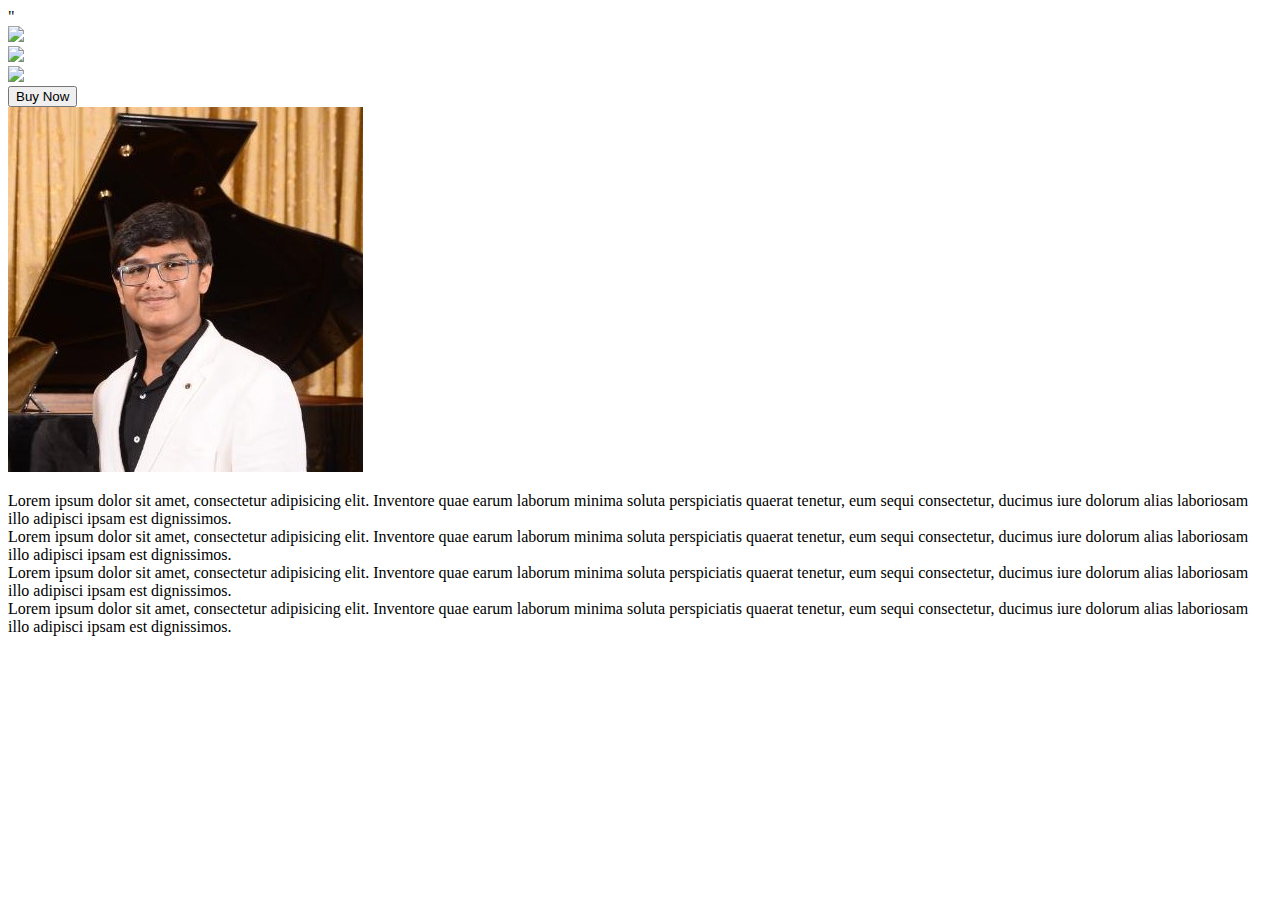
==== index.html @ 7bd05356 "Update and rename bookweb.html to index.html" ====
<!DOCTYPE html>
<html lang="en">
<head>
    <meta charset="UTF-8">
    <meta name="viewport" content="width=device-width, initial-scale=1.0">
    <title>Divided - The Chronicles of Cancatia</title>
    <link rel="stylesheet" href="../David project/styles/book1.css">
    <link rel="preconnect" href="https://fonts.googleapis.com">
<link rel="preconnect" href="https://fonts.gstatic.com" crossorigin>
<link rel="preconnect" href="https://fonts.googleapis.com">
<link rel="preconnect" href="https://fonts.gstatic.com" crossorigin>
<link rel="preconnect" href="https://fonts.googleapis.com">
<link rel="preconnect" href="https://fonts.gstatic.com" crossorigin>
<link href="https://fonts.googleapis.com/css2?family=Kdam+Thmor+Pro&display=swap" rel="stylesheet">
<link rel="stylesheet" href="https://cdnjs.cloudflare.com/ajax/libs/font-awesome/6.5.1/css/all.min.css" integrity="sha512-DTOQO9RWCH3ppGqcWaEA1BIZOC6xxalwEsw9c2QQeAIftl+Vegovlnee1c9QX4TctnWMn13TZye+giMm8e2LwA==" crossorigin="anonymous" referrerpolicy="no-referrer" />



"

</head>

<body>
    <div class="cursor"></div>
    <div class="header">
        <img src="images/header/Screenshot_2023-09-22_155230-removebg-preview.png" class="header-img">

        <div class="gold-bubbles">
            <span style="--i:11;"></span>
            <span style="--i:12;"></span>
            <span style="--i:24;"></span>
            <span style="--i:10;"></span>
            <span style="--i:23;"></span>
            <span style="--i:39;"></span>
            <span style="--i:29;"></span>
            <span style="--i:32;"></span>
            <span style="--i:41;"></span>
            <span style="--i:10;"></span>
            <span style="--i:11;"></span>
            <span style="--i:87;"></span>
            <span style="--i:24;"></span>
            <span style="--i:10;"></span>
            <span style="--i:32;"></span>
            <span style="--i:17;"></span>
            <span style="--i:29;"></span>
            <span style="--i:32;"></span>
            <span style="--i:13;"></span>
            <span style="--i:10;"></span>
            <span style="--i:11;"></span>
            <span style="--i:9;"></span>
            <span style="--i:24;"></span>
            <span style="--i:10;"></span>
            <span style="--i:25;"></span>
            <span style="--i:45;"></span>
            <span style="--i:29;"></span>
            <span style="--i:39;"></span>
            <span style="--i:41;"></span>
            <span style="--i:10;"></span>
            <span style="--i:11;"></span>
            <span style="--i:12;"></span>
            <span style="--i:28;"></span>
            <span style="--i:64;"></span>
            <span style="--i:43;"></span>
            <span style="--i:52;"></span>
            <span style="--i:59;"></span>
            <span style="--i:32;"></span>
            <span style="--i:27;"></span>
            <span style="--i:10;"></span>
            
        </div>
            
    </div>

    <div class="middle-image">
        <div class="slideshow-container">

           
            
        <div class="slideshow-div1 animation1">
            <img src="images/book-img/book-cover(1).jpg" class="slideimgs ">
        </div>

        <div class="slideshow-div2 animation2">
            <img src="images/book-img/book-cover(2).jpg" class="slideimgs ">
   
        </div>

        
      </div>
     </div>

     <div class="button-container">
        <button class="buy-now-btn">Buy Now</button>

     </div>

     <div class="about-author-container">
        <div>
        <img src="Profile_Photo.jpg" class="author-img">
    </div>

        <div class="about-author">
           <p>
            Lorem ipsum dolor sit amet, consectetur adipisicing elit. Inventore quae earum laborum minima soluta perspiciatis quaerat tenetur, eum sequi consectetur, ducimus iure dolorum alias laboriosam illo adipisci ipsam est dignissimos.

            <br>

            Lorem ipsum dolor sit amet, consectetur adipisicing elit. Inventore quae earum laborum minima soluta perspiciatis quaerat tenetur, eum sequi consectetur, ducimus iure dolorum alias laboriosam illo adipisci ipsam est dignissimos.

            <br>

            Lorem ipsum dolor sit amet, consectetur adipisicing elit. Inventore quae earum laborum minima soluta perspiciatis quaerat tenetur, eum sequi consectetur, ducimus iure dolorum alias laboriosam illo adipisci ipsam est dignissimos.

            <br>

            Lorem ipsum dolor sit amet, consectetur adipisicing elit. Inventore quae earum laborum minima soluta perspiciatis quaerat tenetur, eum sequi consectetur, ducimus iure dolorum alias laboriosam illo adipisci ipsam est dignissimos.
        </p>
        </div>

        <div class="social-media">
            <i class="fa-brands fa-instagram"></i>
            <i class="fa-brands fa-medium"></i>
            <i class="fa-brands fa-goodreads-g"></i>


        </div>
     </div>

     

     



    <script src="book.js"></script>
</body>
</html>
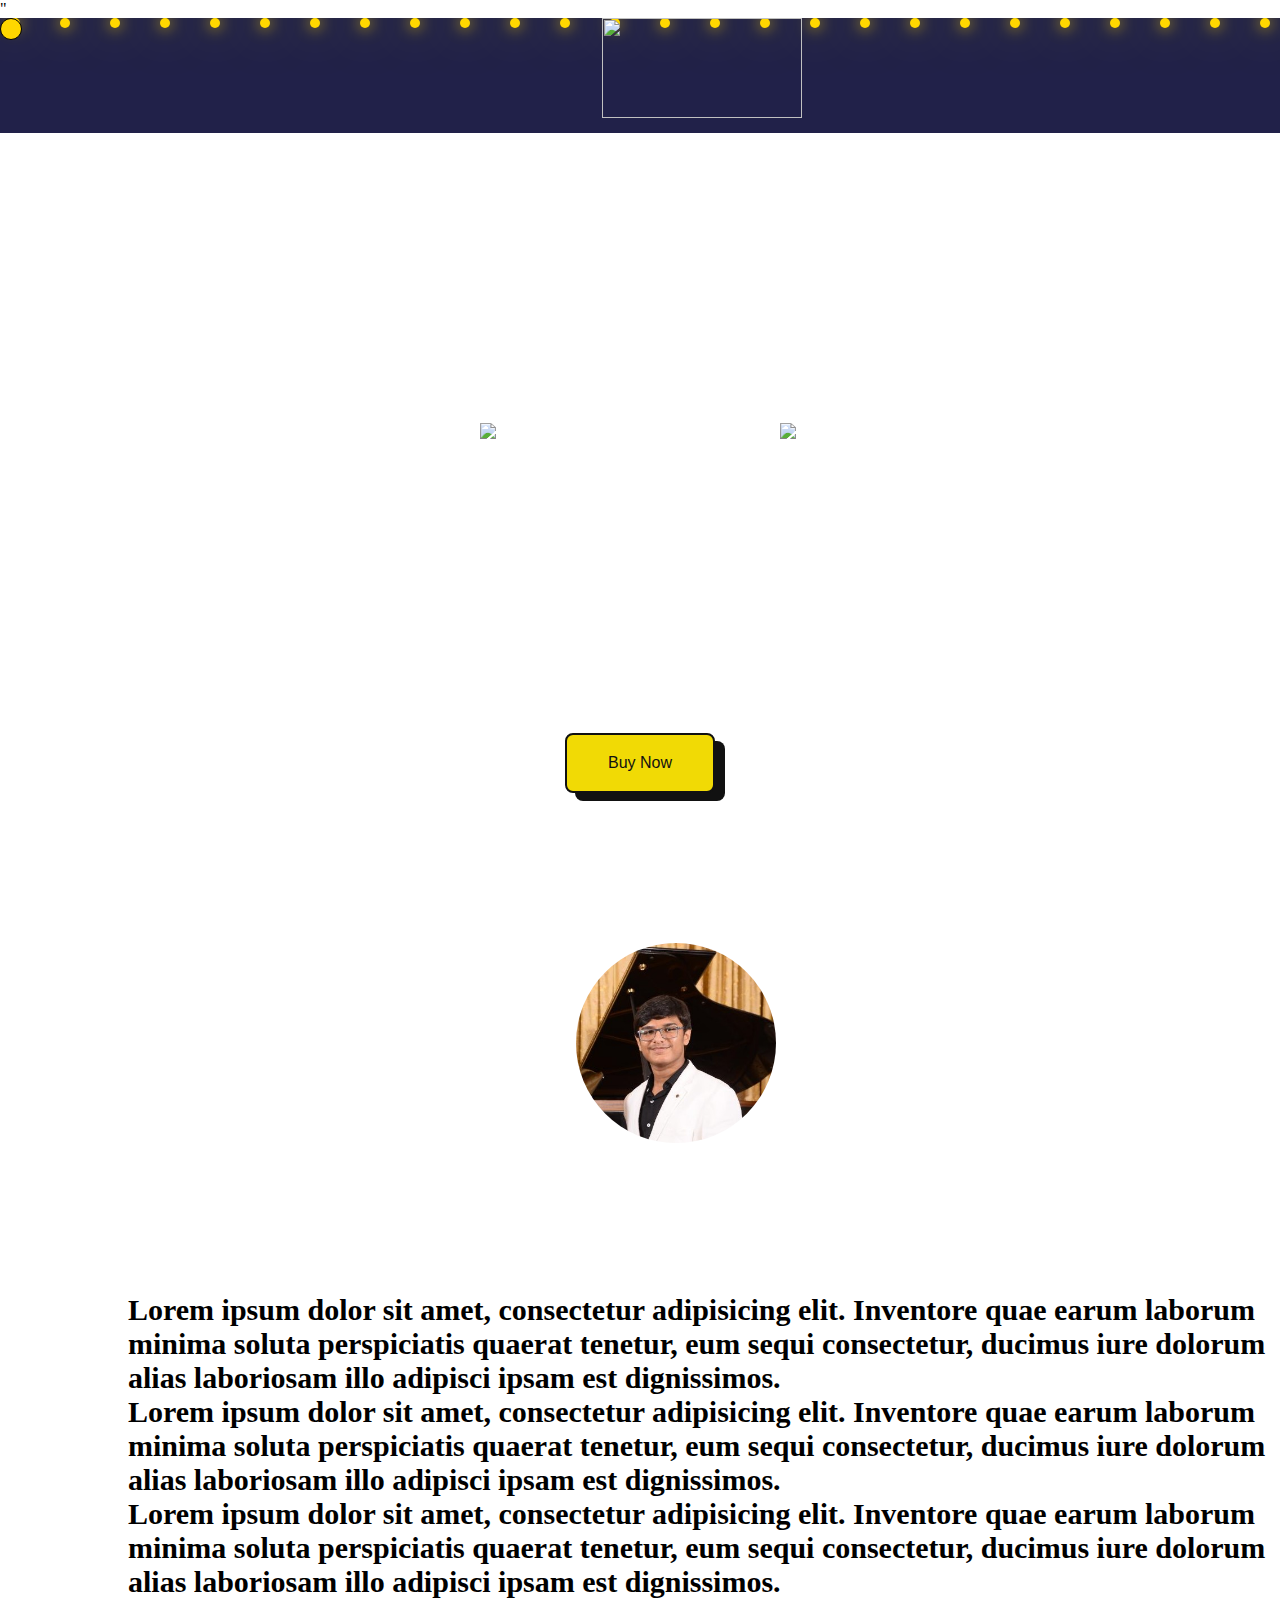
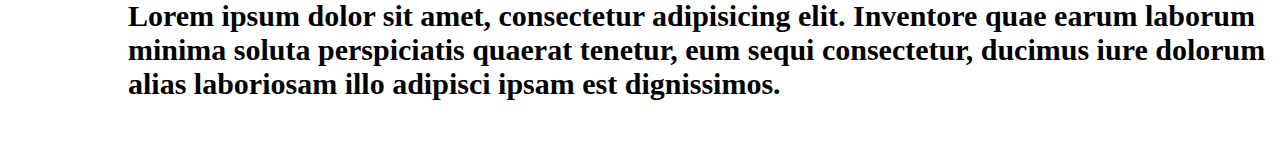
==== commit 2db12f38: "Update index.html" ====
--- a/index.html
+++ b/index.html
@@ -4,7 +4,7 @@
     <meta charset="UTF-8">
     <meta name="viewport" content="width=device-width, initial-scale=1.0">
     <title>Divided - The Chronicles of Cancatia</title>
-    <link rel="stylesheet" href="../David project/styles/book1.css">
+    <link rel="stylesheet" href="book1.css">
     <link rel="preconnect" href="https://fonts.googleapis.com">
 <link rel="preconnect" href="https://fonts.gstatic.com" crossorigin>
 <link rel="preconnect" href="https://fonts.googleapis.com">
--- a/book1.css
+++ b/book1.css
@@ -0,0 +1,297 @@
+body{
+  
+  position: relative;
+  margin: 0;
+  
+ 
+}
+
+.header-img{
+  width: 200px;
+  margin-left: 90px;
+  height: 100px;
+  z-index: 1;
+  position: absolute;
+  left: 40%;
+  
+}
+
+.header{
+    display: flex;
+    
+justify-content: center;
+    
+    background-color: rgba(0, 0, 46, 0.87);
+    height: 115px;
+    position: relative;
+    overflow: hidden;
+    z-index: -2;
+}
+
+@keyframes imageslider1 {
+
+    from{
+        transform: translateX(-300px);
+    }
+
+    to{
+        transform: translateX(500px);
+    }
+
+}
+
+@keyframes imageslider2 {
+
+    from{
+        transform: translateX(-400px);
+    }
+
+    to{
+        transform: translateX(400px);
+    }
+
+}
+
+.slideimgs{
+
+    height: 250px;
+  
+}
+
+.middle-image{
+    height: 600px;
+    width: 100%;
+display: flex;
+justify-content: center;
+overflow: hidden;
+
+align-items: center;
+position: relative;
+}
+
+.slideshow-container{
+    display: grid;
+    grid-template-columns: 300px 300px;
+    
+    width: 320px;
+    overflow: hidden;
+}
+
+.animation1{
+    animation-name: imageslider1;
+  animation-duration: 5s;
+  animation-iteration-count: infinite;
+  animation-timing-function: linear;
+  animation-delay: 1.2s;
+}
+
+.animation2{
+    
+    animation-name: imageslider2;
+  animation-duration: 5s;
+  animation-iteration-count: infinite ;
+  animation-timing-function: linear;
+}
+.slideshow-div1 , .slideshow-div2{
+    display: inline-block;
+}
+
+.button-container{
+    display: flex;
+    justify-content: center;
+    margin-bottom: 150px;
+}
+
+
+
+
+
+/* CSS */
+.buy-now-btn {
+  align-items: center;
+  background-color: #f1da05;
+  border: 2px solid #111;
+  border-radius: 8px;
+  box-sizing: border-box;
+  color: #111;
+  cursor: pointer;
+  display: flex;
+  font-family: Inter,sans-serif;
+  font-size: 16px;
+  height: 60px;
+  justify-content: center;
+  line-height: 24px;
+ width: 150px;
+  padding: 0 25px;
+  position: relative;
+  text-align: center;
+  text-decoration: none;
+  user-select: none;
+  -webkit-user-select: none;
+  touch-action: manipulation;
+  
+  
+}
+
+.buy-now-btn:after {
+  background-color: #111;
+  border-radius: 8px;
+  content: "";
+  display: block;
+  height: 60px;
+  left: 0;
+  width: 150px;
+  position: absolute;
+  top: -2px;
+  transform: translate(8px, 8px);
+  transition: transform .2s ease-out;
+  z-index: -1;
+}
+
+.buy-now-btn:hover:after {
+  transform: translate(0, 0);
+}
+
+.buy-now-btn:active {
+  background-color: #ffdeda;
+  outline: 0;
+}
+
+.buy-now-btn:hover {
+  outline: 0;
+}
+
+@media (min-width: 768px) {
+  .button-56 {
+    padding: 0 40px;
+  }
+}
+
+.cursor{
+  width: 20px;
+  height: 20px;
+  border: 1px solid ;
+  border-radius: 17px;
+  position: absolute;
+  z-index: 0;
+  
+  background: gold;
+}
+
+.gold-bubbles{
+  position: relative;
+  display: flex;
+}
+
+.gold-bubbles span{
+  position: relative;
+  width: 10px;
+
+  height: 10px;
+  background: gold;
+  margin: 0 20px;
+  border-radius: 50px;
+  box-shadow: 0 0 0 0 lightgoldenrodyellow , 0 0 15px gold , 0 0 50px gold;
+  animation: animate 15s linear infinite;
+  animation-duration: calc(50s / var(--i));
+  z-index: -1;
+}
+
+@keyframes animate{
+
+
+  from{
+    transform: translateY(120px);
+  }
+
+  to{
+    transform:translateY(-120px);
+  }
+}
+
+.about-author-container{
+  position: relative;
+  height: 800px;
+}
+
+.author-img{
+  height: 200px;
+  width: 200px;
+  border-radius: 100px;
+  background-size: cover;
+   background-position: center;
+   position: absolute;
+   left: 45%;
+
+}
+
+.about-author{
+  position: absolute;
+  left: 10%;
+  top: 40%;
+  
+
+}
+
+.about-author p{
+  font-size: 30px;
+  font-weight: bold;
+  
+
+}
+
+.about-author p::selection {
+    
+  background-color: gold;
+  
+}
+
+.social-media{
+  position: absolute;
+  bottom: 0;
+  left: 40%;
+}
+
+ .fa-medium , .fa-goodreads-g{
+  font-size: 60px;
+}
+
+.social-media i{
+  margin-left: 40px;
+}
+
+.fa-instagram{
+  font-size: 65px;
+  transition: background-color 80ms;
+  border-radius: 20px;
+  
+}
+
+.fa-instagram:hover{
+ background-color: gold;
+
+}
+
+.fa-medium{
+  border-radius: 20px;
+  transition: background-color 100ms;
+
+}
+
+.fa-medium:hover{
+  background-color: gold;
+}
+
+.fa-goodreads-g{
+  border-radius: 10px;
+  transition: background-color 80ms;
+
+}
+
+.fa-goodreads-g:hover{
+  background-color: gold;
+}
+
+
+
+
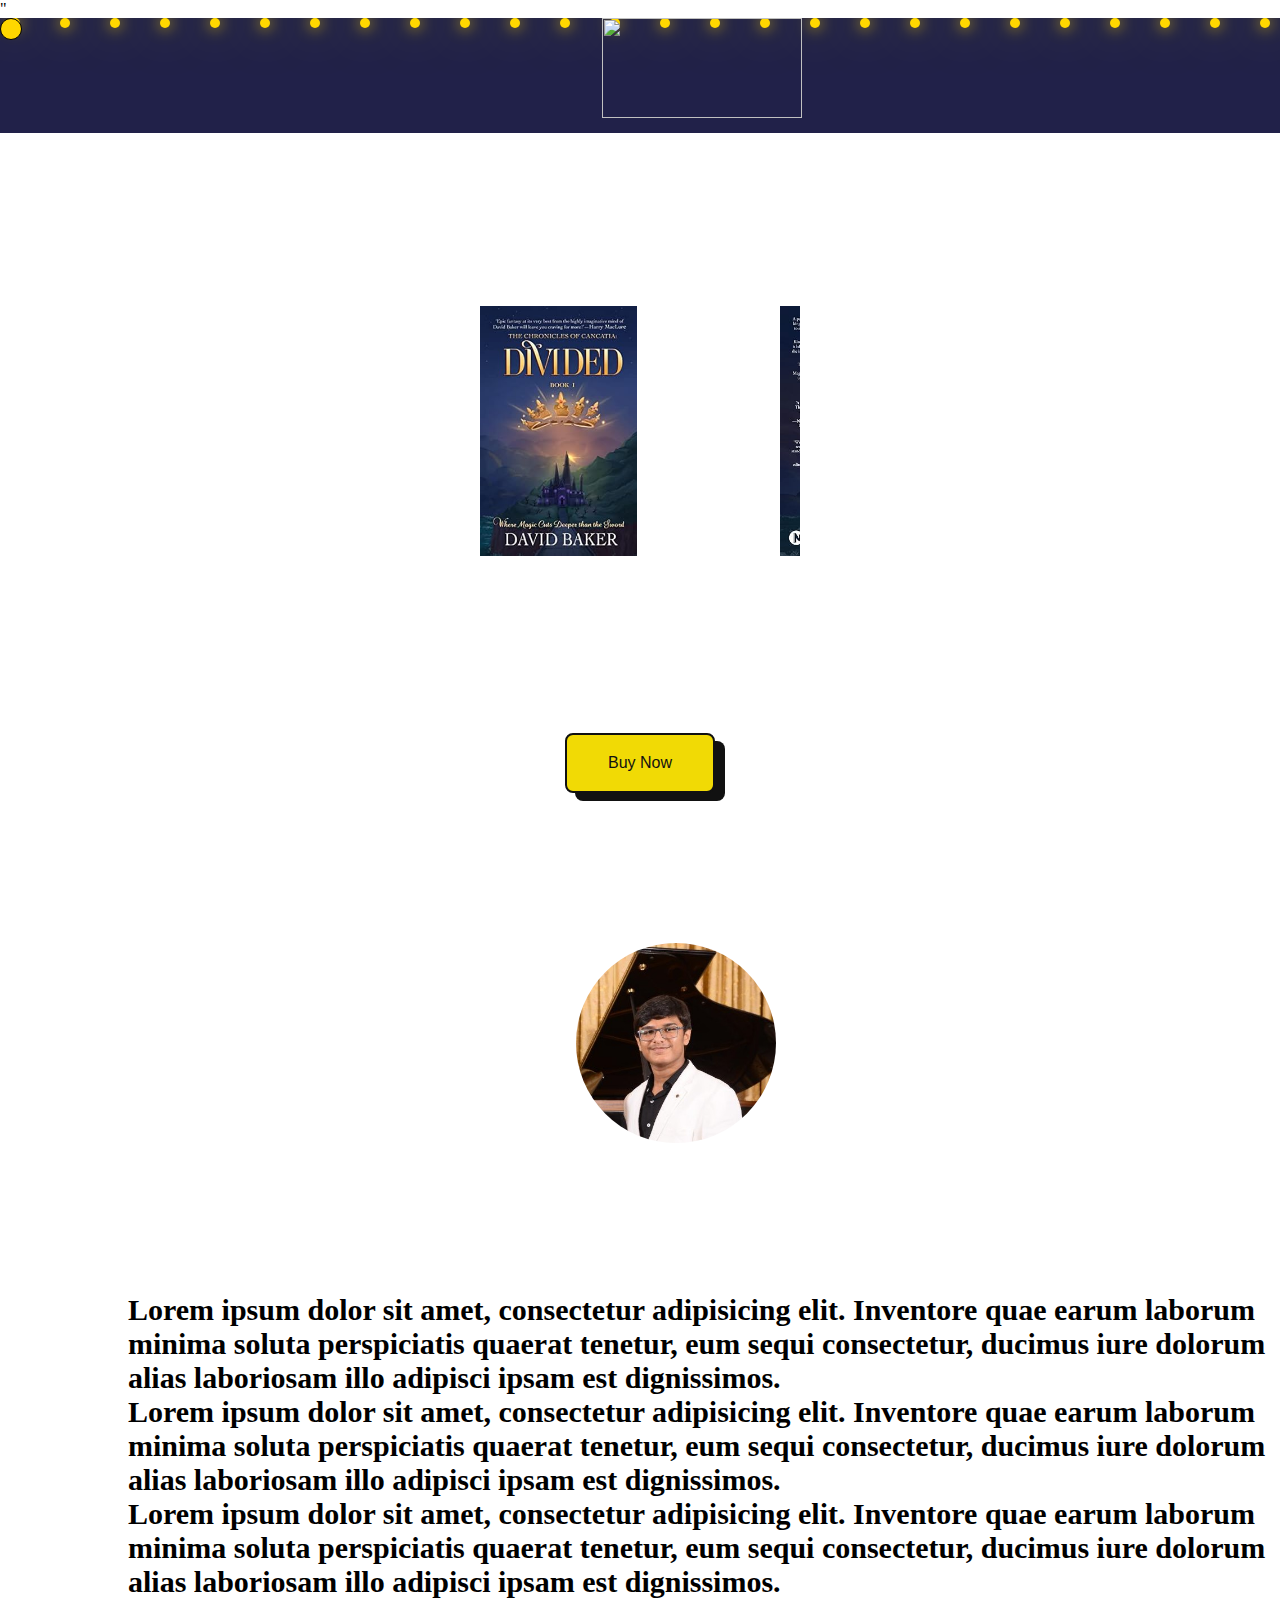
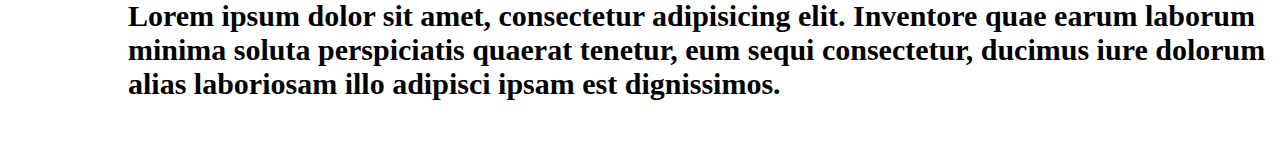
==== commit a2d47ee9: "Update index.html" ====
--- a/index.html
+++ b/index.html
@@ -77,11 +77,11 @@
            
             
         <div class="slideshow-div1 animation1">
-            <img src="images/book-img/book-cover(1).jpg" class="slideimgs ">
+            <img src="book-cover(1).jpg" class="slideimgs ">
         </div>
 
         <div class="slideshow-div2 animation2">
-            <img src="images/book-img/book-cover(2).jpg" class="slideimgs ">
+            <img src="book-cover(2).jpg" class="slideimgs ">
    
         </div>
 
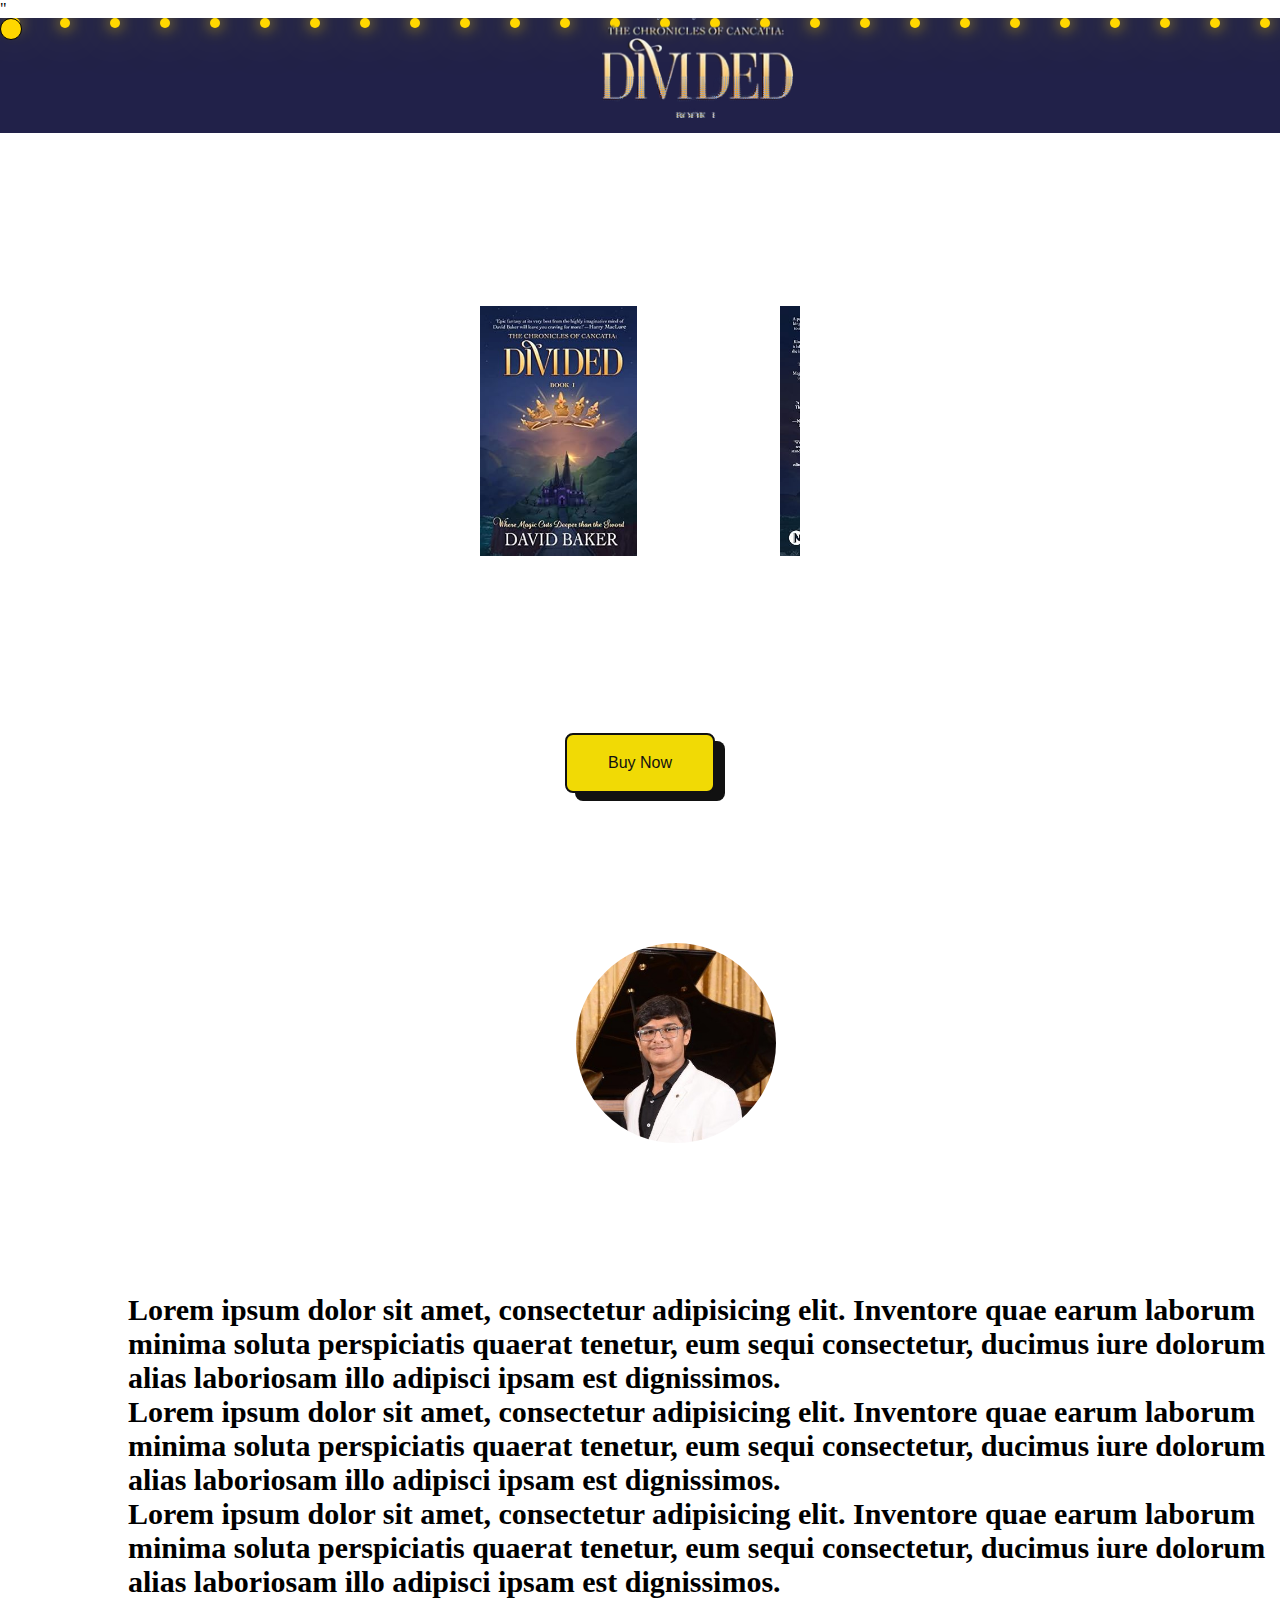
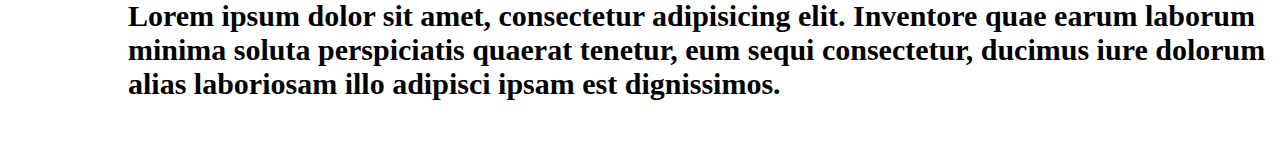
==== commit 9f98cae4: "Update index.html" ====
--- a/index.html
+++ b/index.html
@@ -23,7 +23,7 @@
 <body>
     <div class="cursor"></div>
     <div class="header">
-        <img src="images/header/Screenshot_2023-09-22_155230-removebg-preview.png" class="header-img">
+        <img src="Screenshot_2023-09-22_155230-removebg-preview.png" class="header-img">
 
         <div class="gold-bubbles">
             <span style="--i:11;"></span>
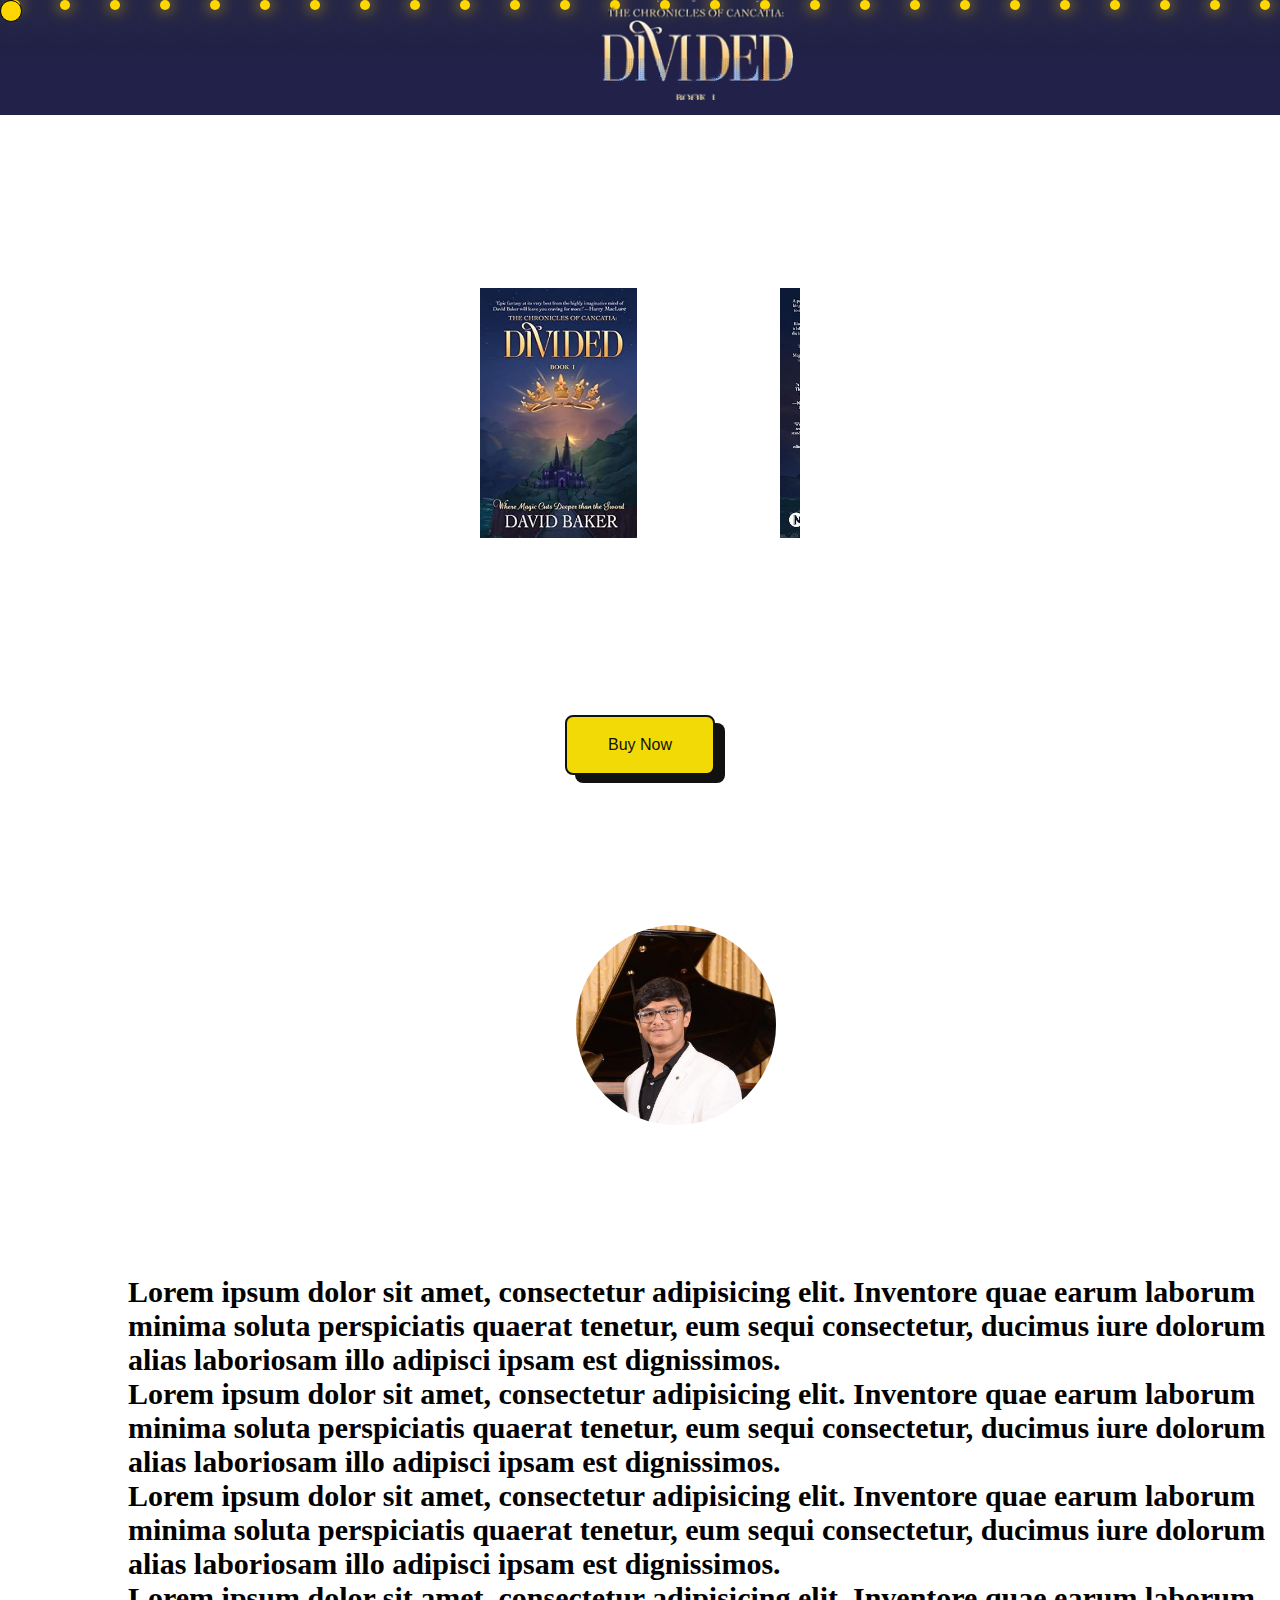
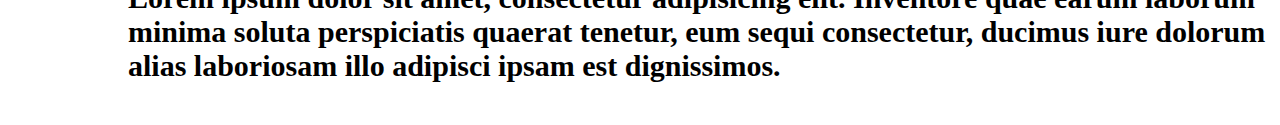
==== commit 8d22e67d: "Update index.html" ====
--- a/index.html
+++ b/index.html
@@ -15,8 +15,6 @@
 <link rel="stylesheet" href="https://cdnjs.cloudflare.com/ajax/libs/font-awesome/6.5.1/css/all.min.css" integrity="sha512-DTOQO9RWCH3ppGqcWaEA1BIZOC6xxalwEsw9c2QQeAIftl+Vegovlnee1c9QX4TctnWMn13TZye+giMm8e2LwA==" crossorigin="anonymous" referrerpolicy="no-referrer" />
 
 
-
-"
 
 </head>
 
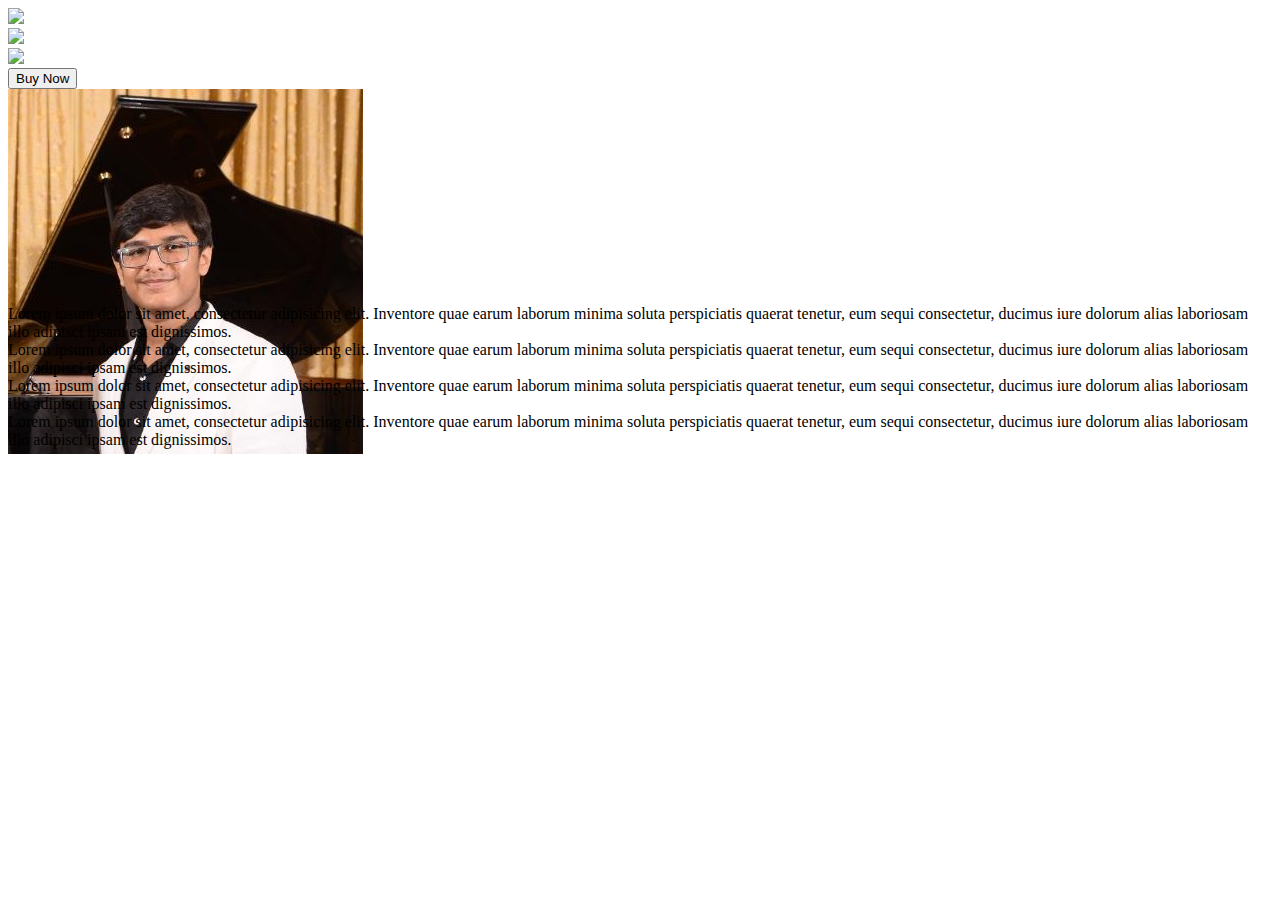
==== commit 58c69274: "Update index.html" ====
--- a/index.html
+++ b/index.html
@@ -4,7 +4,7 @@
     <meta charset="UTF-8">
     <meta name="viewport" content="width=device-width, initial-scale=1.0">
     <title>Divided - The Chronicles of Cancatia</title>
-    <link rel="stylesheet" href="book1.css">
+    <link rel="stylesheet" href="../David project/styles/book1.css">
     <link rel="preconnect" href="https://fonts.googleapis.com">
 <link rel="preconnect" href="https://fonts.gstatic.com" crossorigin>
 <link rel="preconnect" href="https://fonts.googleapis.com">
@@ -13,6 +13,8 @@
 <link rel="preconnect" href="https://fonts.gstatic.com" crossorigin>
 <link href="https://fonts.googleapis.com/css2?family=Kdam+Thmor+Pro&display=swap" rel="stylesheet">
 <link rel="stylesheet" href="https://cdnjs.cloudflare.com/ajax/libs/font-awesome/6.5.1/css/all.min.css" integrity="sha512-DTOQO9RWCH3ppGqcWaEA1BIZOC6xxalwEsw9c2QQeAIftl+Vegovlnee1c9QX4TctnWMn13TZye+giMm8e2LwA==" crossorigin="anonymous" referrerpolicy="no-referrer" />
+<link rel="stylesheet" href="media-book.css">
+
 
 
 
@@ -21,7 +23,7 @@
 <body>
     <div class="cursor"></div>
     <div class="header">
-        <img src="Screenshot_2023-09-22_155230-removebg-preview.png" class="header-img">
+        <img src="images/header/Screenshot_2023-09-22_155230-removebg-preview.png" class="header-img">
 
         <div class="gold-bubbles">
             <span style="--i:11;"></span>
@@ -75,11 +77,11 @@
            
             
         <div class="slideshow-div1 animation1">
-            <img src="book-cover(1).jpg" class="slideimgs ">
+            <img src="images/book-img/book-cover(1).jpg" class="slideimgs ">
         </div>
 
         <div class="slideshow-div2 animation2">
-            <img src="book-cover(2).jpg" class="slideimgs ">
+            <img src="images/book-img/book-cover(2).jpg" class="slideimgs ">
    
         </div>
 
@@ -93,7 +95,7 @@
      </div>
 
      <div class="about-author-container">
-        <div>
+        <div style="width: 100vh; height: 200px; ">
         <img src="Profile_Photo.jpg" class="author-img">
     </div>
 
@@ -115,16 +117,16 @@
         </p>
         </div>
 
-        <div class="social-media">
-            <i class="fa-brands fa-instagram"></i>
-            <i class="fa-brands fa-medium"></i>
-            <i class="fa-brands fa-goodreads-g"></i>
-
-
-        </div>
+        
      </div>
 
-     
+     <div class="social-media">
+        <i class="fa-brands fa-instagram"></i>
+        <i class="fa-brands fa-medium"></i>
+        <i class="fa-brands fa-goodreads-g"></i>
+
+    </div>
+   
 
      
 
--- a/media-book.css
+++ b/media-book.css
@@ -0,0 +1,95 @@
+@media (max-width:375px){
+
+    .header-img{
+        left: 34%;
+        height: 90px;
+        margin: 0;
+    }
+
+    .author-img{
+        left: 23%;
+    }
+
+    .animation1 img ,.animation2 img{
+        height: 190px;
+    }
+
+    .about-author p{
+        font-size: 1rem;
+        margin: 0;
+        left: 0;
+    }
+
+    .social-media{
+        width: 100vh;
+        margin: 0;
+        left: 3%;
+        bottom: 0;
+    }
+
+}
+
+
+@media (max-width:414px){
+
+
+    .body{
+        height: 1900px;
+    }
+
+    .header-img{
+        left: 29%;
+        height: 90px;
+        margin: 0;
+    }
+
+    .author-img{
+        left: 23%;
+    }
+
+    
+
+    .about-author p{
+        font-size: 1.2rem;
+        margin: 0;
+        left: 0;
+    }
+
+    .social-media{
+       top: 100%;
+        left: 3%;
+    }
+
+}
+
+@media (max-width:430px){
+
+
+    .body{
+        height: 1900px;
+    }
+
+    .header-img{
+        left: 29%;
+        height: 90px;
+        margin: 0;
+    }
+
+    .author-img{
+        left: 23%;
+    }
+
+    
+
+    .about-author p{
+        font-size: 1.2rem;
+        margin: 0;
+        left: 0;
+    }
+
+    .social-media{
+       top: 100%;
+        left: 3%;
+    }
+
+}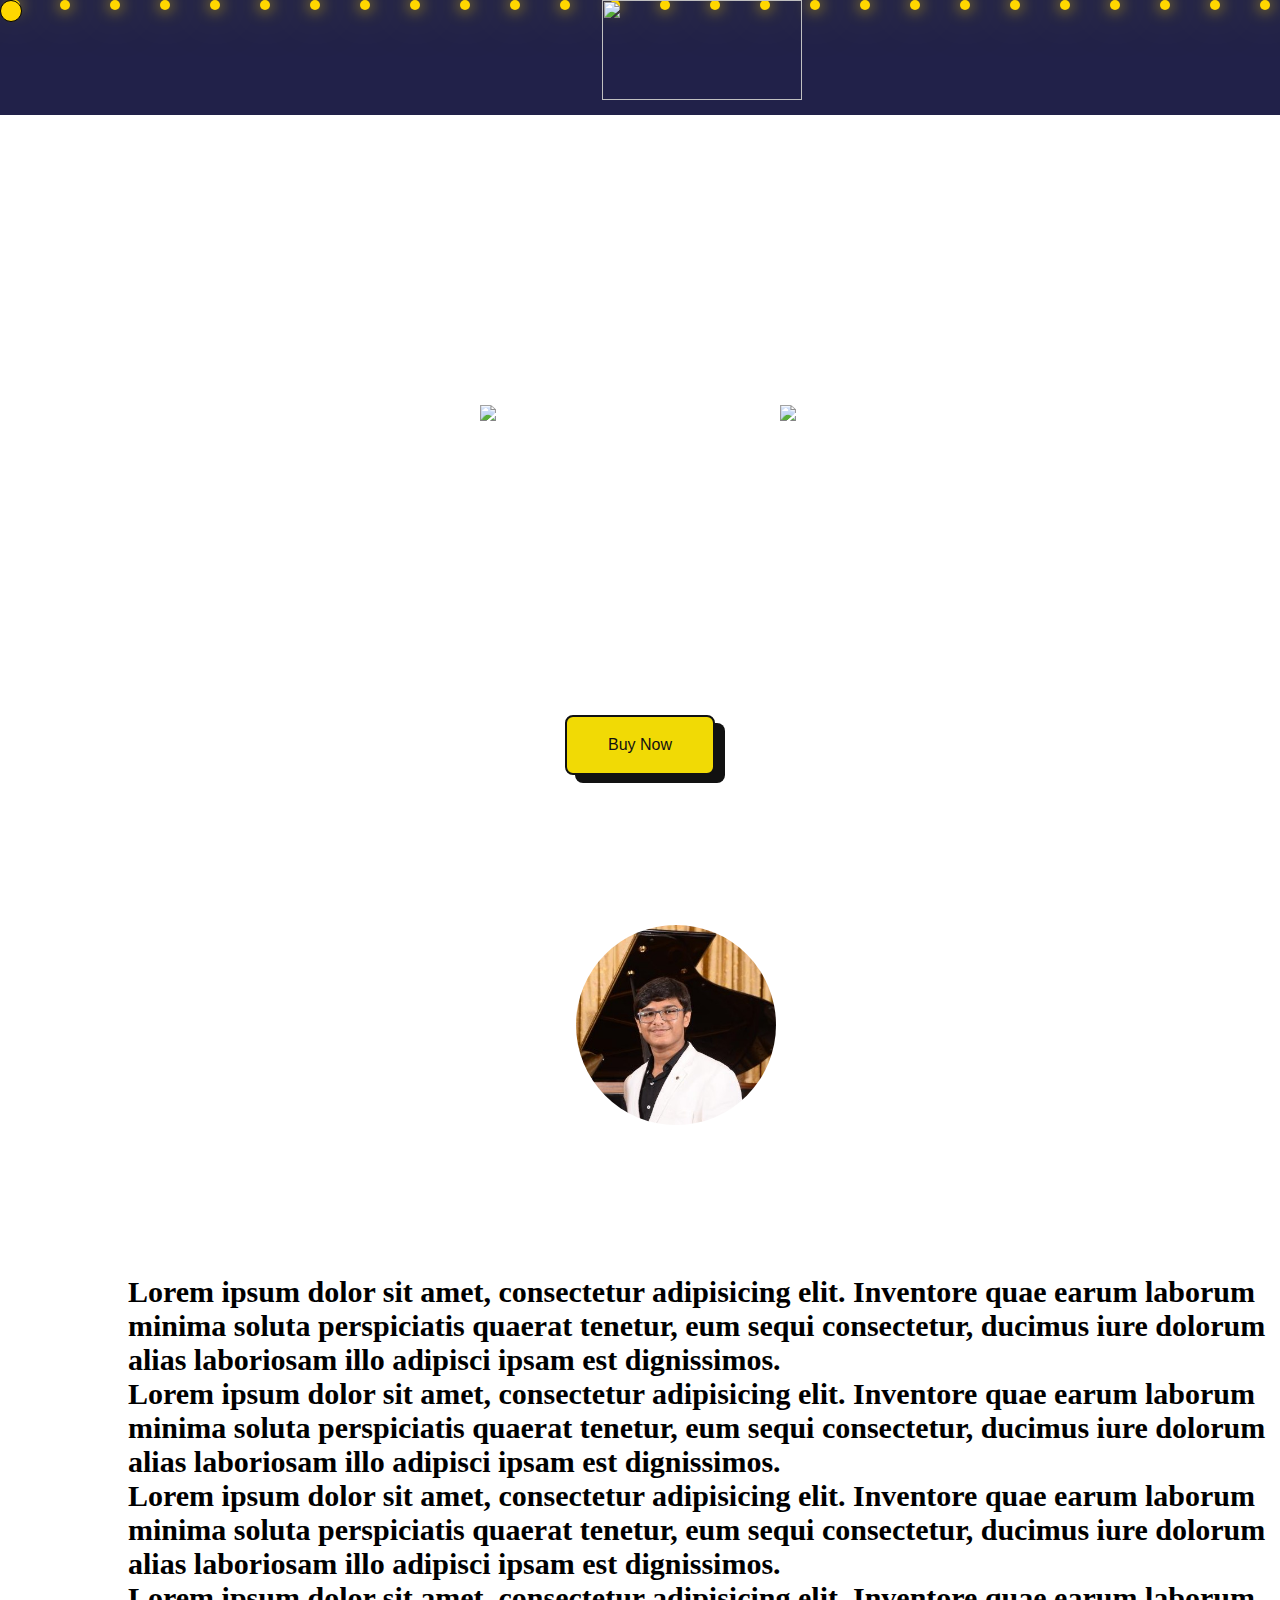
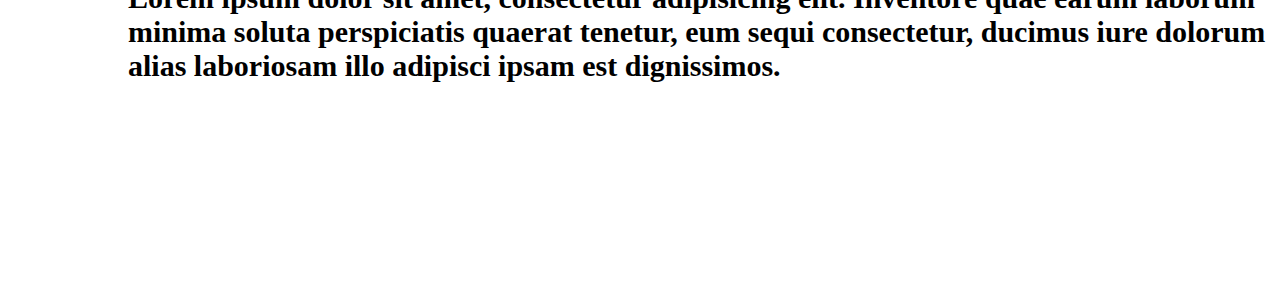
==== commit 2d6cfb1b: "Update index.html" ====
--- a/index.html
+++ b/index.html
@@ -4,7 +4,7 @@
     <meta charset="UTF-8">
     <meta name="viewport" content="width=device-width, initial-scale=1.0">
     <title>Divided - The Chronicles of Cancatia</title>
-    <link rel="stylesheet" href="../David project/styles/book1.css">
+    <link rel="stylesheet" href="book1.css">
     <link rel="preconnect" href="https://fonts.googleapis.com">
 <link rel="preconnect" href="https://fonts.gstatic.com" crossorigin>
 <link rel="preconnect" href="https://fonts.googleapis.com">
--- a/book1.css
+++ b/book1.css
@@ -0,0 +1,302 @@
+body{
+  
+  position: relative;
+  margin: 0;
+  height: 1900px;
+  
+ 
+}
+
+.header-img{
+  width: 200px;
+  margin-left: 90px;
+  height: 100px;
+  z-index: 1;
+  position: absolute;
+  left: 40%;
+  
+}
+
+.header{
+    display: flex;
+    
+justify-content: center;
+    
+    background-color: rgba(0, 0, 46, 0.87);
+    height: 115px;
+    position: relative;
+    overflow: hidden;
+    z-index: -2;
+}
+
+@keyframes imageslider1 {
+
+    from{
+        transform: translateX(-300px);
+    }
+
+    to{
+        transform: translateX(500px);
+    }
+
+}
+
+@keyframes imageslider2 {
+
+    from{
+        transform: translateX(-400px);
+    }
+
+    to{
+        transform: translateX(400px);
+    }
+
+}
+
+.slideimgs{
+
+    height: 250px;
+  
+}
+
+.middle-image{
+    height: 600px;
+    width: 100%;
+display: flex;
+justify-content: center;
+overflow: hidden;
+
+align-items: center;
+position: relative;
+}
+
+.slideshow-container{
+    display: grid;
+    grid-template-columns: 300px 300px;
+    
+    width: 320px;
+    overflow: hidden;
+}
+
+.animation1{
+    animation-name: imageslider1;
+  animation-duration: 5s;
+  animation-iteration-count: infinite;
+  animation-timing-function: linear;
+  animation-delay: 1.2s;
+}
+
+.animation2{
+    
+    animation-name: imageslider2;
+  animation-duration: 5s;
+  animation-iteration-count: infinite ;
+  animation-timing-function: linear;
+}
+.slideshow-div1 , .slideshow-div2{
+    display: inline-block;
+}
+
+.button-container{
+    display: flex;
+    justify-content: center;
+    margin-bottom: 150px;
+}
+
+
+
+
+
+/* CSS */
+.buy-now-btn {
+  align-items: center;
+  background-color: #f1da05;
+  border: 2px solid #111;
+  border-radius: 8px;
+  box-sizing: border-box;
+  color: #111;
+  cursor: pointer;
+  display: flex;
+  font-family: Inter,sans-serif;
+  font-size: 16px;
+  height: 60px;
+  justify-content: center;
+  line-height: 24px;
+ width: 150px;
+  padding: 0 25px;
+  position: relative;
+  text-align: center;
+  text-decoration: none;
+  user-select: none;
+  -webkit-user-select: none;
+  touch-action: manipulation;
+  
+  
+}
+
+.buy-now-btn:after {
+  background-color: #111;
+  border-radius: 8px;
+  content: "";
+  display: block;
+  height: 60px;
+  left: 0;
+  width: 150px;
+  position: absolute;
+  top: -2px;
+  transform: translate(8px, 8px);
+  transition: transform .2s ease-out;
+  z-index: -1;
+}
+
+.buy-now-btn:hover:after {
+  transform: translate(0, 0);
+}
+
+.buy-now-btn:active {
+  background-color: #ffdeda;
+  outline: 0;
+}
+
+.buy-now-btn:hover {
+  outline: 0;
+}
+
+@media (min-width: 768px) {
+  .button-56 {
+    padding: 0 40px;
+  }
+}
+
+.cursor{
+  width: 20px;
+  height: 20px;
+  border: 1px solid ;
+  border-radius: 17px;
+  position: absolute;
+  z-index: 0;
+  
+  background: gold;
+}
+
+.gold-bubbles{
+  position: relative;
+  display: flex;
+}
+
+.gold-bubbles span{
+  position: relative;
+  width: 10px;
+
+  height: 10px;
+  background: gold;
+  margin: 0 20px;
+  border-radius: 50px;
+  box-shadow: 0 0 0 0 lightgoldenrodyellow , 0 0 15px gold , 0 0 50px gold;
+  animation: animate 15s linear infinite;
+  animation-duration: calc(50s / var(--i));
+  z-index: -1;
+}
+
+@keyframes animate{
+
+
+  from{
+    transform: translateY(120px);
+  }
+
+  to{
+    transform:translateY(-120px);
+  }
+}
+
+.about-author-container{
+  position: relative;
+  height: 800px;
+  
+}
+
+.author-img{
+  height: 200px;
+  width: 200px;
+  border-radius: 100px;
+  background-size: cover;
+   background-position: center;
+   position: absolute;
+   left: 45%;
+
+}
+
+.about-author{
+  position: absolute;
+  left: 10%;
+  top: 40%;
+  margin-bottom: 30px;
+  
+
+}
+
+.about-author p{
+  font-size: 30px;
+  font-weight: bold;
+  
+
+}
+
+.about-author p::selection {
+    
+  background-color: gold;
+  
+}
+
+.social-media{
+  position: absolute;
+  
+left: 40%;
+  
+}
+
+ .fa-medium , .fa-goodreads-g{
+  font-size: 60px;
+}
+
+.social-media i{
+  margin-left: 40px;
+  
+}
+
+.fa-instagram{
+  font-size: 65px;
+  transition: background-color 80ms;
+  border-radius: 20px;
+  
+}
+
+.fa-instagram:hover{
+ background-color: gold;
+
+}
+
+.fa-medium{
+  border-radius: 20px;
+  transition: background-color 100ms;
+
+}
+
+.fa-medium:hover{
+  background-color: gold;
+}
+
+.fa-goodreads-g{
+  border-radius: 10px;
+  transition: background-color 80ms;
+  height: 50px;
+
+}
+
+.fa-goodreads-g:hover{
+  background-color: gold;
+}
+
+
+
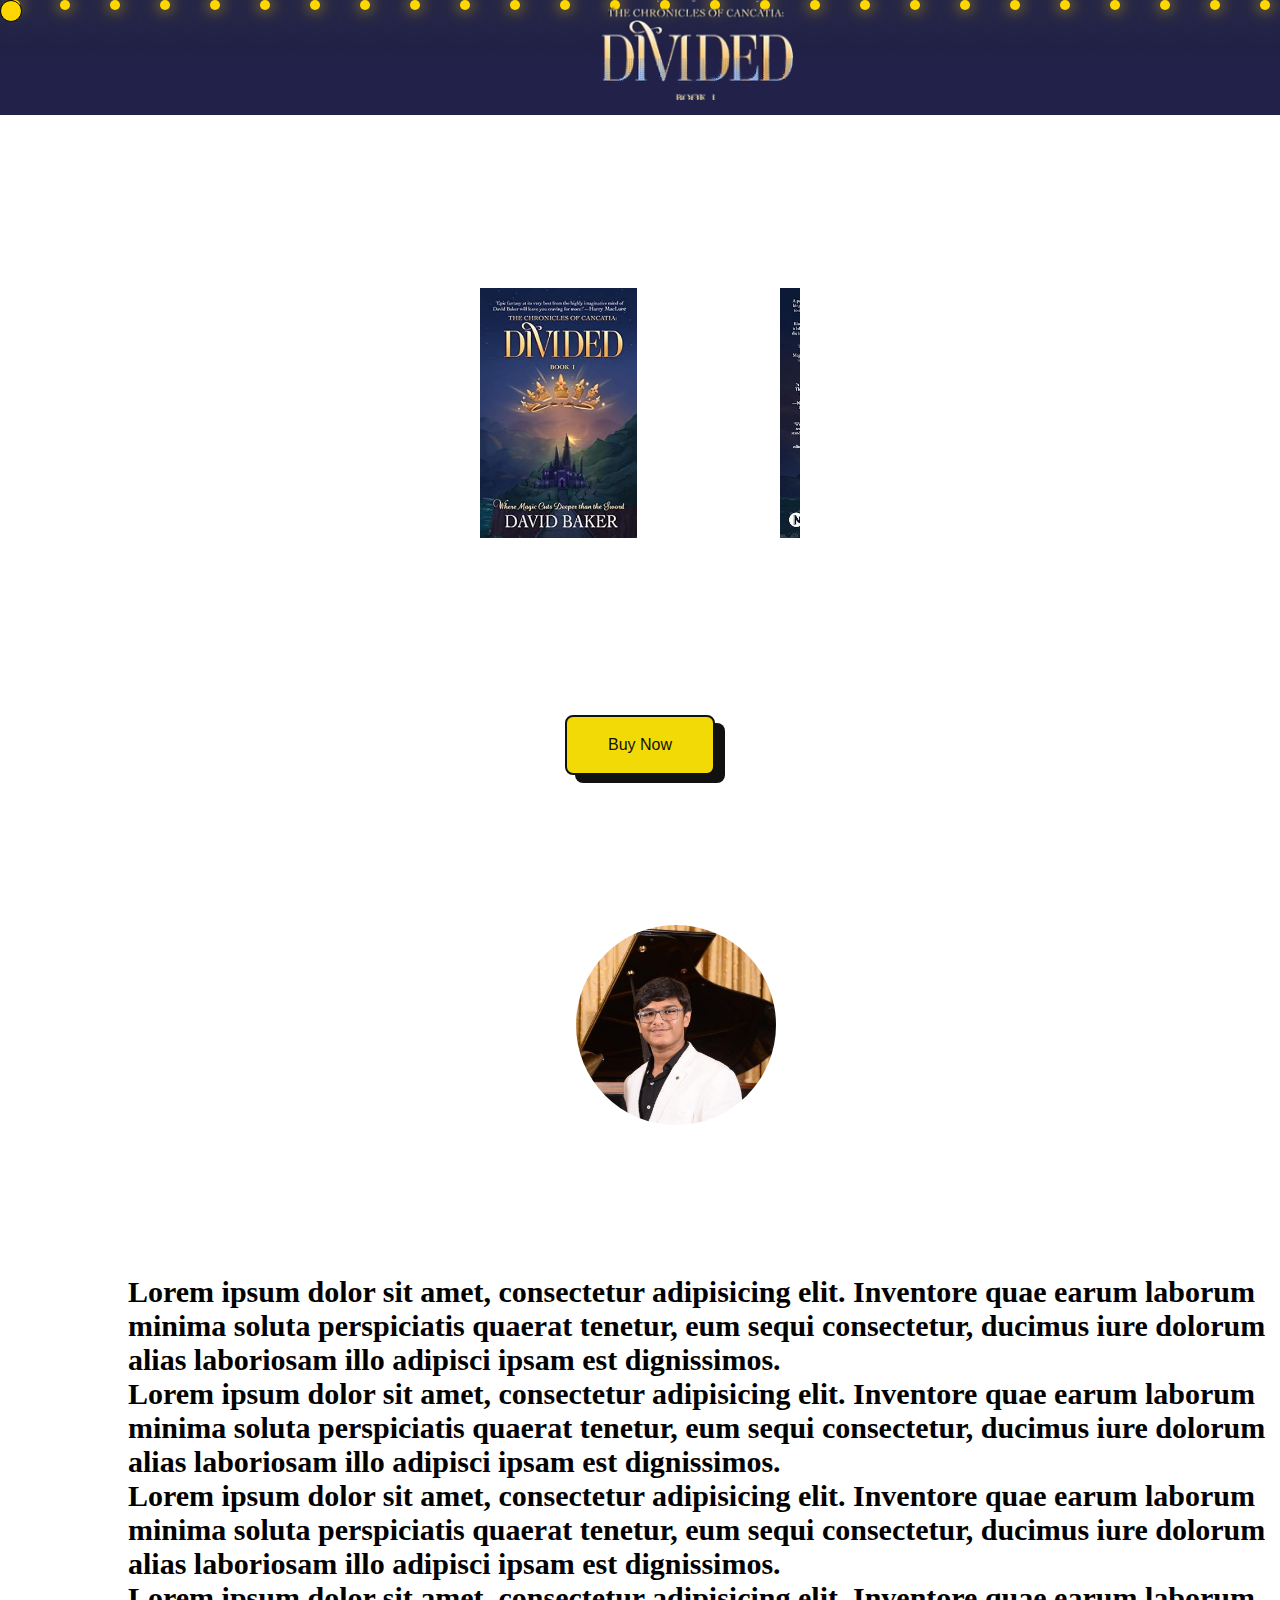
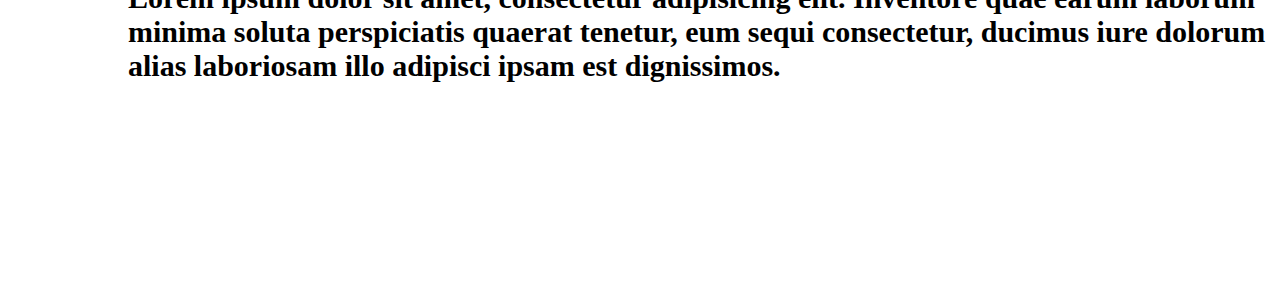
==== commit 316b25e5: "Update index.html" ====
--- a/index.html
+++ b/index.html
@@ -23,7 +23,7 @@
 <body>
     <div class="cursor"></div>
     <div class="header">
-        <img src="images/header/Screenshot_2023-09-22_155230-removebg-preview.png" class="header-img">
+        <img src="Screenshot_2023-09-22_155230-removebg-preview.png" class="header-img">
 
         <div class="gold-bubbles">
             <span style="--i:11;"></span>
@@ -77,11 +77,11 @@
            
             
         <div class="slideshow-div1 animation1">
-            <img src="images/book-img/book-cover(1).jpg" class="slideimgs ">
+            <img src="book-cover(1).jpg" class="slideimgs ">
         </div>
 
         <div class="slideshow-div2 animation2">
-            <img src="images/book-img/book-cover(2).jpg" class="slideimgs ">
+            <img src="book-cover(2).jpg" class="slideimgs ">
    
         </div>
 
